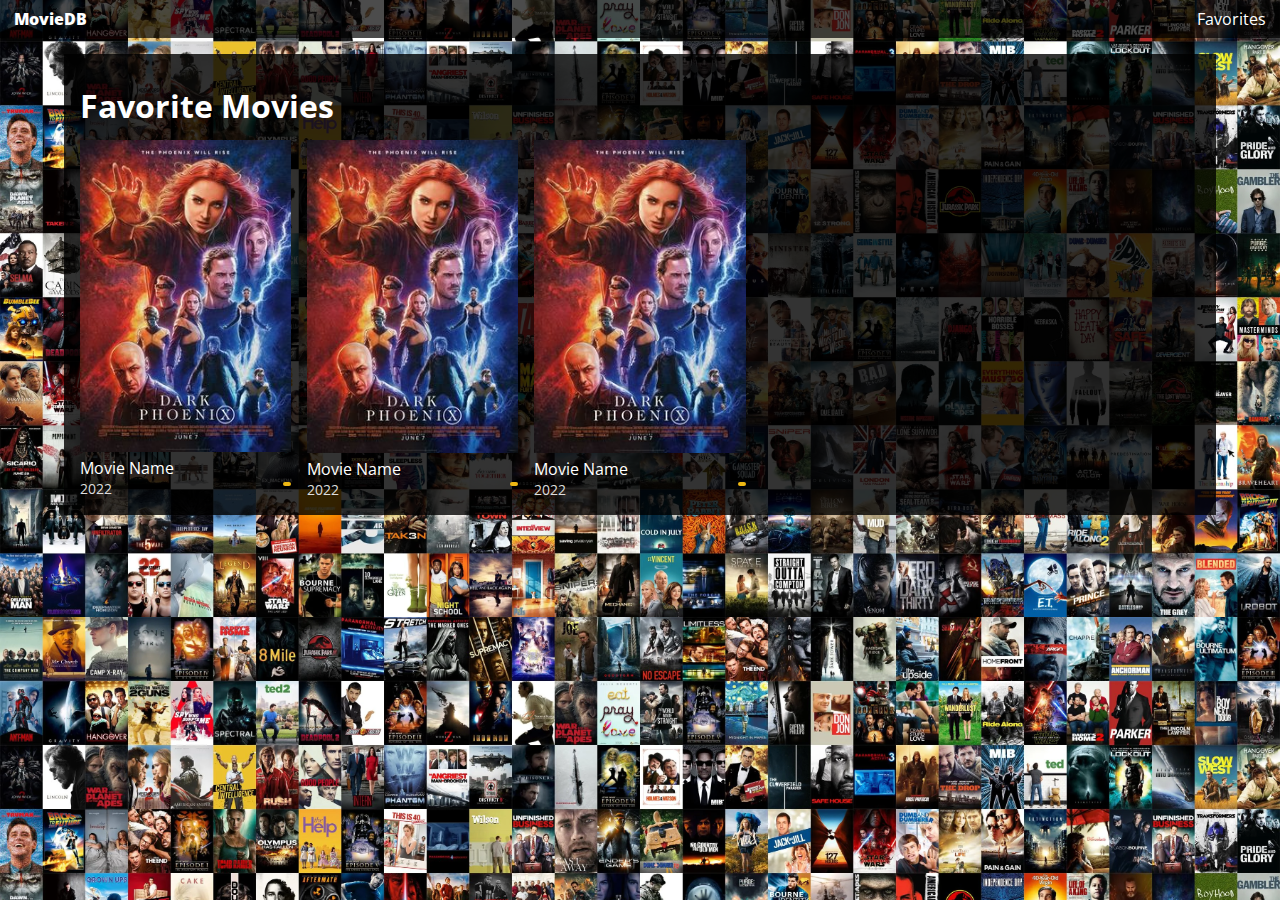
==== favorite-movies.html @ dfbffd83 "MovieDB First Commit" ====
<!DOCTYPE html>
<html>
  <head>
    <meta charset="utf-8" />
    <meta name="viewport" content="width=device-width" />
    <title>MovieDB</title>
    <link
      rel="stylesheet"
      href="https://cdnjs.cloudflare.com/ajax/libs/font-awesome/6.2.0/css/all.min.css"
      integrity="sha512-xh6O/CkQoPOWDdYTDqeRdPCVd1SpvCA9XXcUnZS2FmJNp1coAFzvtCN9BmamE+4aHK8yyUHUSCcJHgXloTyT2A=="
      crossorigin="anonymous"
      referrerpolicy="no-referrer"
    />
    <link href="style.css" rel="stylesheet" type="text/css" />
  </head>

  <body>
    <div class="wrapper">
      <section class="navSection">
        <nav class="navbarNav">
          <ul>
            <li><a class="navBrand" href="#">MovieDB</a></li>
            <li><a class="textWhite" href="">Favorites</a></li>
          </ul>
        </nav>
      </section>

      <section class="container favMovies">
        <h2 class="header">Favorite Movies</h2>
        <div class="favMovieContainer">
          <div class="favMovieCard">
            <img src="img1.jpg" alt="image" />
            <div class="favMovieContent">
              <div class="favLeft">
                <p class="textNormal">Movie Name</p>
                <p class="textNormal small">2022</p>
              </div>
              <div class="favRight">
                <button class="btn addToFav">
                  <i class="fa-regular fa-bookmark"></i>
                </button>
              </div>
            </div>
          </div>

          <div class="favMovieCard">
            <img src="img1.jpg" alt="image" />
            <div class="favMovieContent">
              <div class="favLeft">
                <p class="textNormal">Movie Name</p>
                <p class="textNormal small">2022</p>
              </div>
              <div class="favRight">
                <button class="btn addToFav">
                  <i class="fa-regular fa-bookmark"></i>
                </button>
              </div>
            </div>
          </div>

          <div class="favMovieCard">
            <img src="img1.jpg" alt="image" />
            <div class="favMovieContent">
              <div class="favLeft">
                <p class="textNormal">Movie Name</p>
                <p class="textNormal small">2022</p>
              </div>
              <div class="favRight">
                <button class="btn addToFav">
                  <i class="fa-regular fa-bookmark"></i>
                </button>
              </div>
            </div>
          </div>
        </div>
      </section>
    </div>
    <script src="script.js"></script>
  </body>
</html>
---- style.css ----
@import url("https://fonts.googleapis.com/css2?family=Open+Sans:wght@400;500;700;800&display=swap");
:root {
  --background-color: #333;
  --heading-color: #fff;
  --para-light: #ddd;
}

* {
  margin: 0;
  padding: 0;
  box-sizing: border-box;
}
a,
li {
  margin: 0;
  padding: 0;
  text-decoration: none;
  list-style: none;
}

body {
  font-family: "Open Sans", sans-serif;
  background-image: url("moviecol.webp");
  background-position: center;
  background-size: cover;
}

.navbarNav {
  padding: 0.5rem 0.85rem;
  background-color: rgba(0, 0, 0, 0.7);
}
.textWhite {
  color: var(--heading-color);
}
.navBrand {
  font-weight: 800;
  color: var(--heading-color);
}
.navbarNav ul {
  display: flex;
  justify-content: space-between;
}

.searchContainer {
  display: flex;
  flex-direction: column;
  gap: 0.5rem;
  align-items: center;
}
.searchInput {
  width: 100%;
  text-align: center;
  margin-top: 1rem;
}
.searchInput input {
  width: 90%;
  border: none;
  padding: 0.35rem 0.85rem;
  outline: none;
  font-weight: 600;
  border-radius: 1rem;
  background-color: rgba(255, 255, 255, 0.8);
}
.searchResults {
  width: 90%;
  height: 70vh;
  display: flex;
  flex-direction: column;
  gap: 0.25rem;
  overflow-y: scroll;
  overflow-x: hidden;
}
.searchResults::-webkit-scrollbar {
  display: none;
}
.card {
  display: flex;
  gap: 0.5rem;
  background-color: rgba(0, 0, 0, 0.8);
}
.card img {
  width: 5rem;
}
.textNormal {
  font-size: 1rem;
  color: var(--heading-color);
}
.small {
  font-size: 0.85rem;
  color: var(--para-light);
}
.btn {
  border: none;
  font-weight: 600;
  padding: 0.15rem 0.25rem;
  border-radius: 0.25rem;
  cursor: pointer;
}

.addToFav {
  background-color: rgb(239, 184, 19);
  color: var(--heading-color);
}
.header {
  font-size: 2rem;
  color: var(--heading-color);
  margin: 0.85rem 0;
}
@media only screen and (max-width: 600px) {
  .header {
    text-align: center;
  }
}
.container {
  background-color: rgba(0, 0, 0, 0.8);
  padding: 1rem;
  width: 90%;
  margin: 1rem auto;
}
.favMovieCard img {
  width: 100%;
}
.favMovieContent {
  display: flex;
  justify-content: space-between;
  align-items: center;
}
.favMovieContainer {
  display: grid;
  grid-template-columns: repeat(auto-fill, minmax(180px, 1fr));
  gap: 1rem;
}
.favRight {
  text-align: center;
}

.singleMovieContainer {
  display: flex;
}
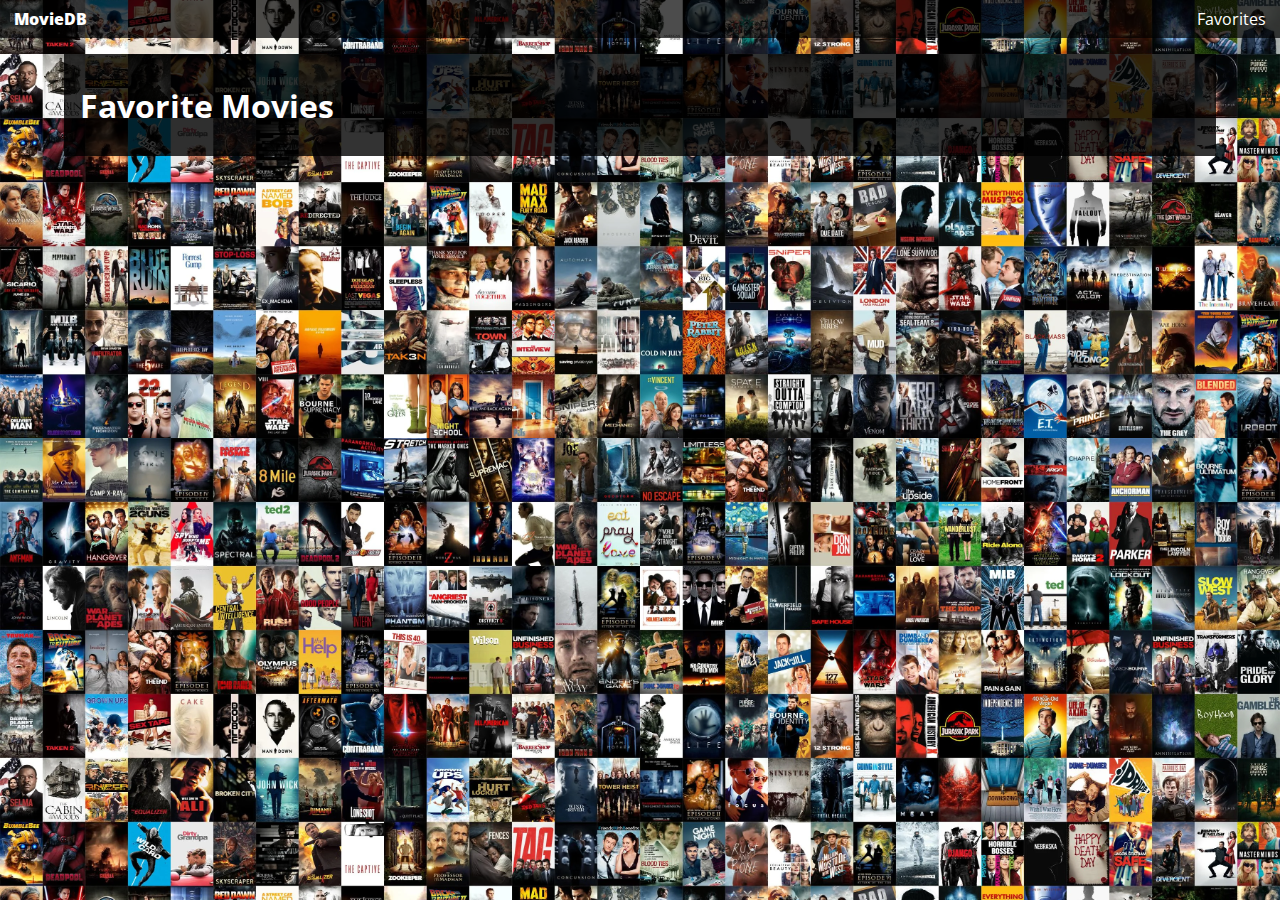
==== commit 500c42a5: "Added Features" ====
--- a/favorite-movies.html
+++ b/favorite-movies.html
@@ -19,8 +19,10 @@
       <section class="navSection">
         <nav class="navbarNav">
           <ul>
-            <li><a class="navBrand" href="#">MovieDB</a></li>
-            <li><a class="textWhite" href="">Favorites</a></li>
+            <li><a class="navBrand" href="/">MovieDB</a></li>
+            <li>
+              <a class="textWhite" href="favorite-movies.html ">Favorites</a>
+            </li>
           </ul>
         </nav>
       </section>
@@ -28,7 +30,7 @@
       <section class="container favMovies">
         <h2 class="header">Favorite Movies</h2>
         <div class="favMovieContainer">
-          <div class="favMovieCard">
+          <!-- <div class="favMovieCard">
             <img src="img1.jpg" alt="image" />
             <div class="favMovieContent">
               <div class="favLeft">
@@ -36,42 +38,10 @@
                 <p class="textNormal small">2022</p>
               </div>
               <div class="favRight">
-                <button class="btn addToFav">
-                  <i class="fa-regular fa-bookmark"></i>
-                </button>
+                <button class="btn addToFav" id="remove">Remove</button>
               </div>
             </div>
-          </div>
-
-          <div class="favMovieCard">
-            <img src="img1.jpg" alt="image" />
-            <div class="favMovieContent">
-              <div class="favLeft">
-                <p class="textNormal">Movie Name</p>
-                <p class="textNormal small">2022</p>
-              </div>
-              <div class="favRight">
-                <button class="btn addToFav">
-                  <i class="fa-regular fa-bookmark"></i>
-                </button>
-              </div>
-            </div>
-          </div>
-
-          <div class="favMovieCard">
-            <img src="img1.jpg" alt="image" />
-            <div class="favMovieContent">
-              <div class="favLeft">
-                <p class="textNormal">Movie Name</p>
-                <p class="textNormal small">2022</p>
-              </div>
-              <div class="favRight">
-                <button class="btn addToFav">
-                  <i class="fa-regular fa-bookmark"></i>
-                </button>
-              </div>
-            </div>
-          </div>
+          </div> -->
         </div>
       </section>
     </div>
--- a/style.css
+++ b/style.css
@@ -80,6 +80,7 @@
 }
 .card img {
   width: 5rem;
+  cursor: pointer;
 }
 .textNormal {
   font-size: 1rem;
@@ -88,6 +89,21 @@
 .small {
   font-size: 0.85rem;
   color: var(--para-light);
+}
+.bold {
+  font-weight: 600;
+}
+.mx1 {
+  margin: 0 0.85rem;
+}
+.my1 {
+  margin: 0.85rem 0;
+}
+.mt1 {
+  margin-top: 0.85rem;
+}
+.mb1 {
+  margin-bottom: 0.85rem;
 }
 .btn {
   border: none;
@@ -117,6 +133,12 @@
   width: 90%;
   margin: 1rem auto;
 }
+.favMovieCard {
+  display: flex;
+  flex-direction: column;
+  justify-content: space-between;
+  gap: 1rem;
+}
 .favMovieCard img {
   width: 100%;
 }
@@ -136,4 +158,18 @@
 
 .singleMovieContainer {
   display: flex;
+  gap: 1rem;
 }
+@media only screen and (max-width: 720px) {
+  .singleMovieContainer {
+    flex-wrap: wrap;
+    justify-content: center;
+  }
+}
+.singleMovieContainer .header {
+  margin-top: 0;
+}
+
+.singleMovieContainer .rating {
+  font-size: 1.5rem;
+}
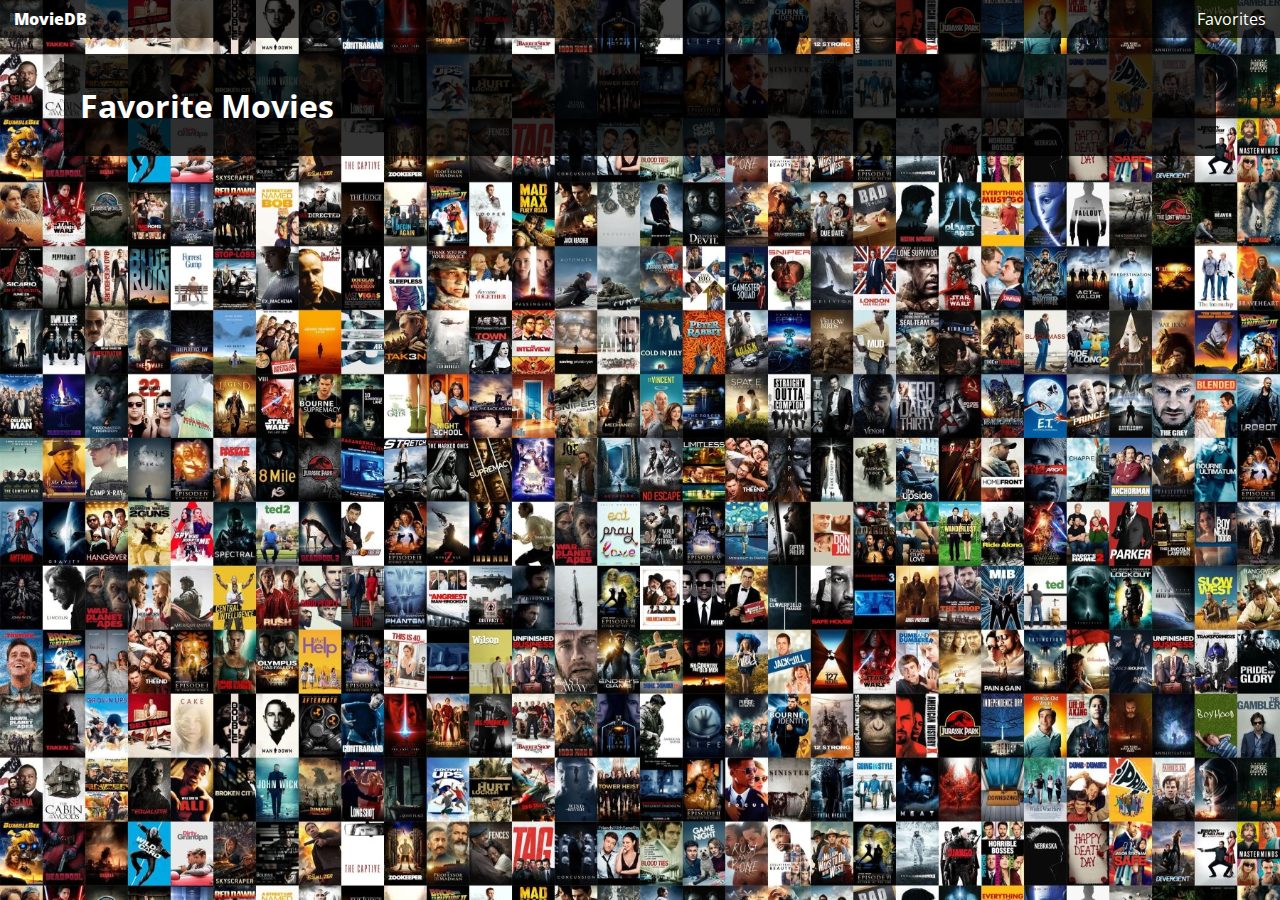
==== commit 6cc8e62e: "Minor Changes" ====
--- a/favorite-movies.html
+++ b/favorite-movies.html
@@ -3,7 +3,7 @@
   <head>
     <meta charset="utf-8" />
     <meta name="viewport" content="width=device-width" />
-    <title>MovieDB</title>
+    <title>MovieDB: Favorite Movies</title>
     <link
       rel="stylesheet"
       href="https://cdnjs.cloudflare.com/ajax/libs/font-awesome/6.2.0/css/all.min.css"
--- a/style.css
+++ b/style.css
@@ -20,7 +20,7 @@
 
 body {
   font-family: "Open Sans", sans-serif;
-  background-image: url("moviecol.webp");
+  background-image: url("moviecol-compressed.jpg");
   background-position: center;
   background-size: cover;
 }
